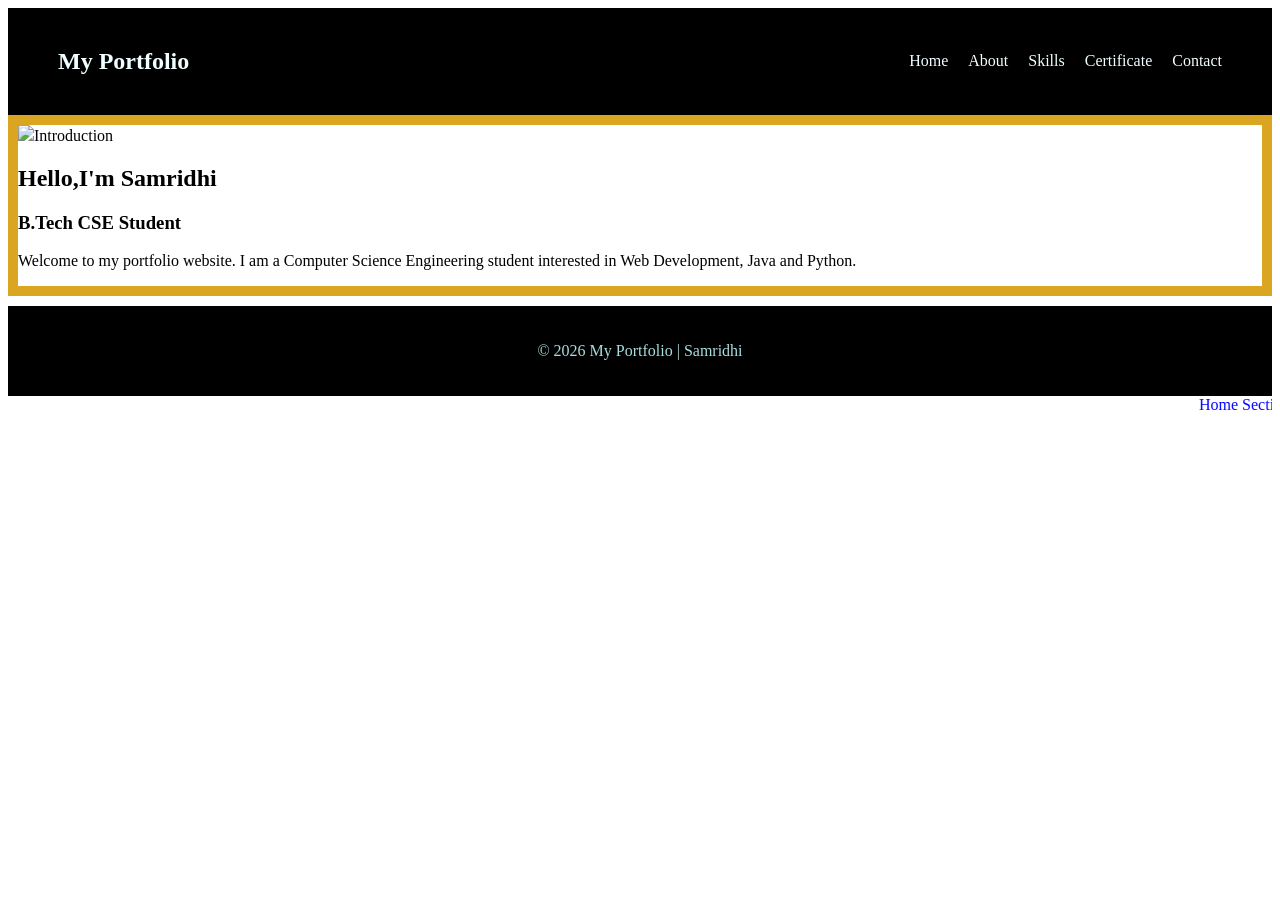
==== index.html @ 4972ee05 "Create personal portfolio website" ====
<!DOCTYPE html>
<html lang="en">
<head>
    <meta charset="UTF-8">
    <meta name="viewport" content="width=device-width, initial-scale=1.0">
    <title>My Portfolio</title>
    <link rel="stylesheet" href="style.css">
    <script src="main.js"></script>
    

</head>
<body>
    <nav class="navbar">
        
        <h1 class="logo">My Portfolio</h1>
       <ul class="nav-link">
        <li><a class ="nav-link" href="index.html">Home</a></li>
        <li><a class ="nav-link"  href="about.html">About</a></li>
        <li><a  class ="nav-link" href="skill.html">Skills</a></li>
        <li><a class ="nav-link" href="certificate.html">Certificate</a></li>
        <li><a class ="nav-link"  href="contact.html">Contact</a></li>
       </ul>
    </nav>

    <main>
        <section class="Home">
      <div class="Home-content">
        <img src="E:\Downloads\Telegram Desktop\photo_2026-09-14_11-40-12.jpg" width="1100px" 
    
        <h2>Introduction</h2>
        <h2>Hello,I'm Samridhi</h2>
        <h3>B.Tech CSE Student</h3>
        <p>
            Welcome to my portfolio website.
            I am a Computer Science Engineering student
            interested in Web Development, Java and Python.
        </p>
       </section>
      </div>
    </main>

    <footer class ="footer">
            <p>© 2026 My Portfolio | Samridhi</p>
    </footer>
    <marquee style="color: blue;">Home Section</marquee>
    
    
</body>
</html>
---- style.css ----
.logo{
    display: flex;
color: azure;
 text-align: center;
 margin-top: 20px;
}
.navbar{
    display: flex;
    justify-content: space-between;
    align-items: center;
    padding: 20px 50px;
    background-color:black

}

.nav-link{
    display: flex;
    gap:20px;
    list-style: none;
    text-decoration: aliceblue;
    color:azure;
}
.Home-content {
    border: 10px solid goldenrod ;

}
.About-me{
    margin: 20px;
    padding: 30px;
    border: 10px solid darkblue;
    border-radius: 20px;
    padding: 20px;
    background-color: bisque;


}
.About-me h2{
    font-family: Arial, Helvetica, sans-serif;
    font-style: italic;
}
table{
    border:  solid black;
    border-radius: 10px;
    border-collapse: collapse;
  column-span: "3";
  size: 10px;
  background-color: #52142d9c;
  margin: 10px;
  padding: 20px;
}
table th{
    border:  solid;
    border-collapse: collapse;
    text-align: justify;

    
}
table td{
    border: 1px black #add;
    border-radius: 10px;
    
}
.skills{
    margin:10px;
    padding: 20px;;
    border: 5px solid grey;
    border-radius: 10px;
    background-color: #52142d9c; 
  color: white;           
  font-family: sans-serif;

}
.skills{
    background-image: url("https://encrypted-tbn0.gstatic.com/images?q=tbn:ANd9GcSKd40wX9osulNAUf73jDGdTbplDtZlTqtCNY8N3xSkQA&s=10");

    background-size: cover;
    background-position: center;
    background-repeat: no-repeat;
    margin-bottom: 0;
}
.contact-form{
    display: flex;
    align-items: center;
    flex-direction: column;
    text-align: left;
}
.contact-content h1{
    display: flex;
    justify-content: center;
    margin-top: 0%;
}
.contact-description{
    display: flex;
    justify-content: center;

}
.contact{
    border: black solid;
    background-color: bisque;
}
.footer{
    display: flex;
    justify-content: center;
    align-items: center;
    padding: 20px 50px;
    background-color: black;
    color: #add;
    margin-top: 10px;

}
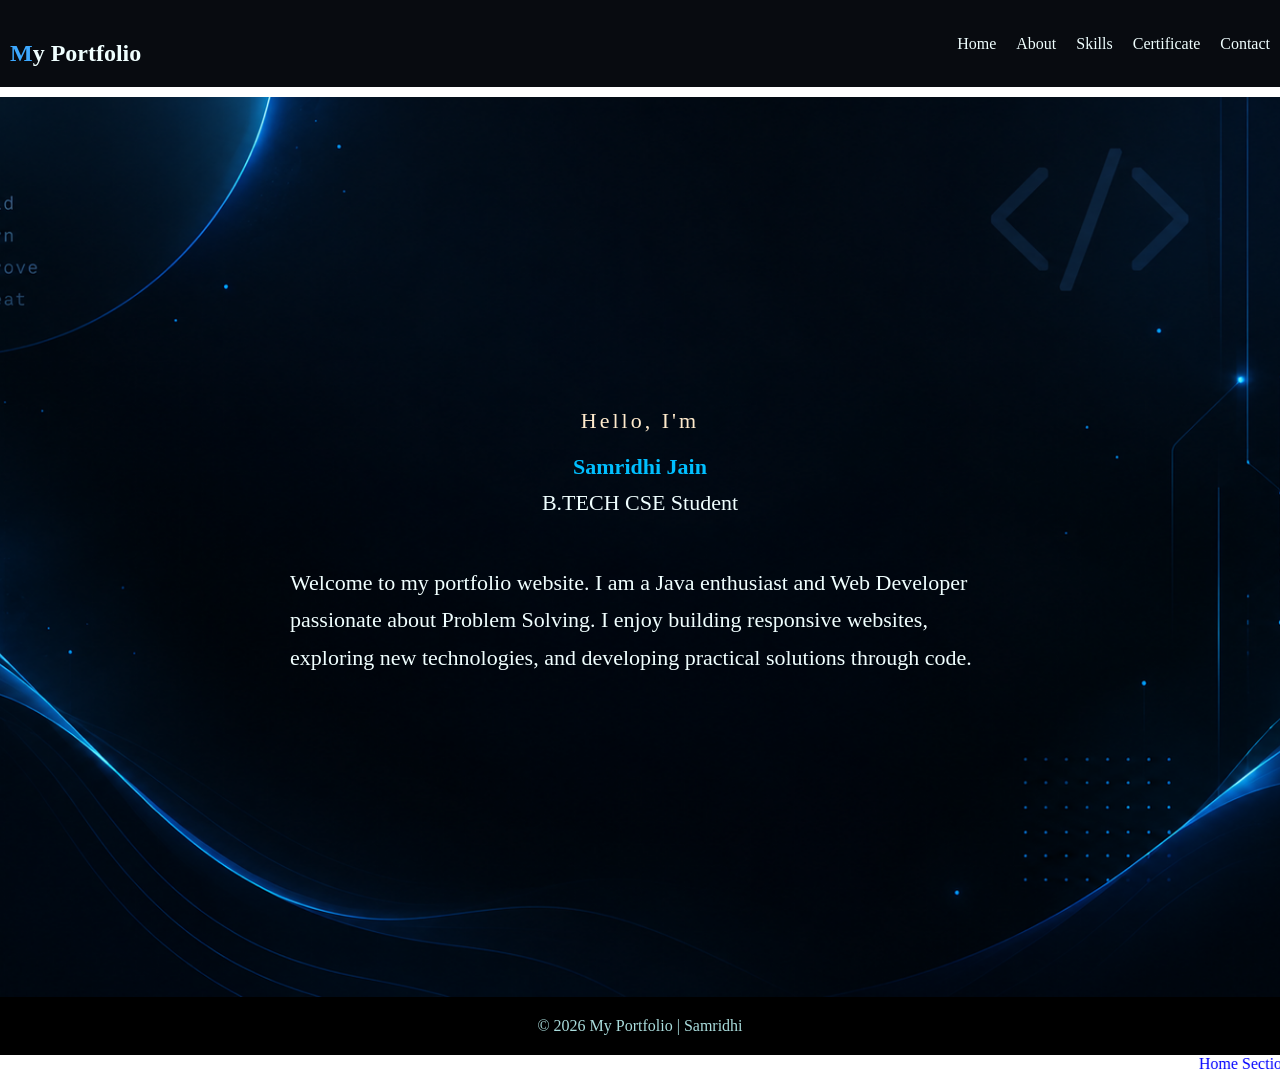
==== commit 69f4967f: "update portfolio design and content" ====
--- a/index.html
+++ b/index.html
@@ -13,6 +13,8 @@
     <nav class="navbar">
         
         <h1 class="logo">My Portfolio</h1>
+
+
        <ul class="nav-link">
         <li><a class ="nav-link" href="index.html">Home</a></li>
         <li><a class ="nav-link"  href="about.html">About</a></li>
@@ -25,20 +27,18 @@
     <main>
         <section class="Home">
       <div class="Home-content">
-        <img src="E:\Downloads\Telegram Desktop\photo_2026-09-14_11-40-12.jpg" width="1100px" 
-    
-        <h2>Introduction</h2>
-        <h2>Hello,I'm Samridhi</h2>
-        <h3>B.Tech CSE Student</h3>
-        <p>
+        <p class = "Intro">Hello, I'm</p>
+
+        <h1>Samridhi Jain</h1>
+        <p>B.TECH CSE Student</p>
+        <br>
+        <p class="description">
             Welcome to my portfolio website.
-            I am a Computer Science Engineering student
-            interested in Web Development, Java and Python.
+            I am a Java enthusiast and Web Developer passionate about Problem Solving.
+            I enjoy building responsive websites, exploring new technologies, and developing practical solutions through code.
         </p>
        </section>
       </div>
-    </main>
-
     <footer class ="footer">
             <p>© 2026 My Portfolio | Samridhi</p>
     </footer>
--- a/style.css
+++ b/style.css
@@ -1,17 +1,62 @@
-
+*{
+    margin:0;
+    padding:0;
+    box-sizing:border-box;
+}
+.Home{
+    background-image:url("image.png");
+    background-size:cover;
+    background-position:center;
+    background-repeat:no-repeat;
+    min-height:100vh;
+    padding:60px 7%;
+    margin-top: 10px;
+    display:flex;
+    align-items:center;
+    justify-content:center;
+    
+
+}
+.Home h1 {
+    display:flex;
+    justify-content:center;
+    font-size:22px;
+    margin:5px 0;
+    color:#00bfff;
+    transition:0.3s;
+}
+.List{
+    text-decoration:none;
+}
+.Home p{
+    display:flex;
+    justify-content:center;
+    font-size:22px;
+    margin:10px 0 20px;
+}
+.description{
+    display:flex;
+    justify-content:center;
+    font-size:22px;
+    line-height:1.7;
+    max-width: 700px;
+    margin:auto;
+}
 .logo{
-    display: flex;
-color: azure;
- text-align: center;
- margin-top: 20px;
+    color: azure;
+    margin-top: 20px;
+    font-weight:bold;
+}
+.logo::first-letter{
+    color:#3da9ff;
 }
 .navbar{
     display: flex;
     justify-content: space-between;
     align-items: center;
-    padding: 20px 50px;
-    background-color:black
-
+    padding: 20px 10px;
+    background-color: #080b10;
+    margin: auto;
 }
 
 .nav-link{
@@ -20,64 +65,265 @@
     list-style: none;
     text-decoration: aliceblue;
     color:azure;
-}
+    transition:0.3s;
+}
+
 .Home-content {
-    border: 10px solid goldenrod ;
-
-}
-.About-me{
-    margin: 20px;
-    padding: 30px;
-    border: 10px solid darkblue;
-    border-radius: 20px;
-    padding: 20px;
-    background-color: bisque;
-
-
-}
-.About-me h2{
-    font-family: Arial, Helvetica, sans-serif;
-    font-style: italic;
-}
-table{
-    border:  solid black;
-    border-radius: 10px;
-    border-collapse: collapse;
-  column-span: "3";
-  size: 10px;
-  background-color: #52142d9c;
-  margin: 10px;
-  padding: 20px;
-}
-table th{
-    border:  solid;
-    border-collapse: collapse;
-    text-align: justify;
-
-    
-}
-table td{
-    border: 1px black #add;
-    border-radius: 10px;
-    
-}
-.skills{
-    margin:10px;
-    padding: 20px;;
-    border: 5px solid grey;
-    border-radius: 10px;
-    background-color: #52142d9c; 
-  color: white;           
-  font-family: sans-serif;
-
-}
-.skills{
-    background-image: url("https://encrypted-tbn0.gstatic.com/images?q=tbn:ANd9GcSKd40wX9osulNAUf73jDGdTbplDtZlTqtCNY8N3xSkQA&s=10");
-
+    max-width: 800px;
+
+    color:azure;
+
+
+}
+.Intro{
+     color:blanchedalmond;
+    font-size:18px;
+    letter-spacing:3px;
+    margin-bottom:10px;
+    display: flex;
+    justify-content: center;
+
+}
+.About{
+    min-height: 100vh;
+    padding:80px 8%;
+
+    background-image:linear-gradient(rgba(5, 10, 20, 0.75), rgba(5, 10, 20, 0.75)), url("image2.png");
     background-size: cover;
     background-position: center;
     background-repeat: no-repeat;
-    margin-bottom: 0;
+    color:white;
+}
+.Text{
+    display:flex;
+    justify-content:center;
+    font-size:22px;
+    line-height:1.7;
+    max-width: 700px;
+    margin:auto;
+}
+
+.About-me{
+    max-width: 1000px;
+    margin: auto;
+}
+.About-me .intro{
+    color:#3da9ff;
+    font-size:16px;
+    letter-spacing:4px;
+    margin-bottom:10px;
+}
+.About-me > h1{
+    font-size: 50px;
+    margin-bottom: 30px;
+}
+.About-me h1::first-letter{
+    color:#3da9ff;
+
+}
+.About-me p{
+    max-width: 800px;
+    color: #d0d0d0;
+    font-size: 17px;
+    line-height: 1.8;
+    margin-bottom: 15px;
+
+}
+.about-info{
+    display: inline-block;
+    width: 47%;
+    min-height: 180px;
+    margin: 15px 1%;
+    padding:25px;
+    background: rgba(15, 25, 40, 0.85);
+    border: 1px solid rgba(61, 169, 255, 0.3);
+    border-radius: 15px;
+    vertical-align: top;
+    box-shadow: 0 0 20px rgba(61, 169, 255, 0.08);
+    transition: 0.3s;
+}
+
+.about-info h2{
+    color: #3da9ff;
+    font-size: 23px;
+    margin-bottom: 15px;
+}
+.about-info p{
+    color: #d0d0d0;
+    font-size: 16px;
+    line-height: 1.7;
+}
+.about-social{
+     margin-top: 30px;
+
+    padding: 30px;
+
+    text-align: center;
+
+    background: rgba(15, 25, 40, 0.85);
+
+    border: 1px solid rgba(61, 169, 255, 0.3);
+
+    border-radius: 15px;
+}
+.about-social p {
+    color: #aaa;
+    margin-bottom: 20px;
+}
+.about-social h2 {
+    color: white;
+
+    font-size: 28px;
+
+    margin-bottom: 10px;
+}
+@media (max-width: 500px) {
+
+    .about-content > h1 {
+        font-size: 35px;
+    }
+
+    .about-content > p {
+        font-size: 15px;
+    }
+
+    .about-info {
+        padding: 20px;
+    }
+
+    .about-info h2 {
+        font-size: 20px;
+    }
+}
+
+.skills{
+    
+  background-image: url("image 3.png");
+    background-size: cover;
+    background-position: center;
+    background-color: #0a0f1c;
+    background-repeat: no-repeat;
+    color:#d0d0d0
+    
+}
+.first{
+    font-family: 'Poppins', sans-serif;
+    color:#00bfff;
+    display: flex;
+    justify-content: center;
+
+    background: scroll;
+    padding: 30px;
+    border: 1px solid rgba(59, 130, 246, 0.25);
+    border-radius: 15px;
+    margin-bottom: 5px;
+
+    
+}
+.skills-content h1{
+    margin-left: 5%;
+
+}
+.skills-content h1::first-letter  {
+    color:#3da9ff;
+}
+.skills-content p{
+    width: 650px;
+    margin-left: 5%;
+    font-size: medium;
+    width:45%;
+    min-height: 170px;
+    background: rgba(17, 34, 64, 0.85);
+    margin-top: 0%;
+    margin:50px;
+    padding: 40px;
+    border: 1px dotted rgba(61, 169, 255, 0.08);
+    border-radius: 15px;
+    vertical-align: top;
+}
+.skills-content:hover{
+    transform: translateY(-7px);
+    border-color: #3b82f6;
+    box-shadow: 0 0 25px rgba(59, 130, 246, 0.35);
+}
+
+/* =========================
+   TECHNICAL SKILLS
+========================= */
+
+.Tech {
+    margin-top: 50px;
+}
+
+.Tech h2 {
+    color: #ffffff;
+    font-size: 30px;
+    margin-bottom: 25px;
+}
+
+
+/* Cards Container */
+
+.skills-container {
+    display: grid;
+
+    grid-template-columns: repeat(3, 1fr);
+
+    gap: 20px;
+
+    width: 100%;
+}
+
+
+/* Individual Skill Card */
+
+.skill-card {
+    background: rgba(17, 34, 64, 0.85);
+
+    border: 1px solid rgba(59, 130, 246, 0.35);
+
+    border-radius: 15px;
+
+    padding: 25px;
+
+    min-height: 180px;
+
+    transition: all 0.3s ease;
+
+    box-shadow: 0 5px 20px rgba(0, 0, 0, 0.25);
+}
+
+
+/* Card Heading */
+
+.skill-card h3 {
+    color: #60a5fa;
+
+    font-size: 21px;
+
+    margin-bottom: 15px;
+}
+
+
+/* Card Paragraph */
+
+.skill-card p {
+    color: #94a3b8;
+
+    font-size: 15px;
+
+    line-height: 1.7;
+}
+
+
+/* Hover Effect */
+
+.skill-card:hover {
+    transform: translateY(-7px);
+
+    border-color: #3b82f6;
+
+    box-shadow: 0 0 25px rgba(59, 130, 246, 0.25);
 }
 .contact-form{
     display: flex;
@@ -106,6 +352,85 @@
     padding: 20px 50px;
     background-color: black;
     color: #add;
+
+}
+.books{
+    display: flex;
+    justify-content: center;
+    align-items: center;
+    padding: 20px 50px;
+    color: #add;
     margin-top: 10px;
-
-}
+}
+table{
+    width: 45px;
+    min-height: 160px;
+    background: rgba(59, 121, 246, 0.384);
+    border: 1px solid rgba(61, 169, 255, 0.5);
+    border-radius: 15px;
+    margin: 50px;
+    padding: 60px;
+    border-collapse: collapse ;
+    box-shadow:0 0 25px rgba(59, 130, 246, 0.25);
+    margin-left: 10%;
+}
+.skilllevel h2{
+    margin: 30px;
+    padding: 40px;
+    background: rgba(59, 121, 246, 0.384);
+    border: 1px solid rgba(61, 169, 255, 0.5);
+    border-radius: 15px;
+     box-shadow:0 0 25px rgba(59, 130, 246, 0.25);
+    margin-left: 5%;
+    display: flex;
+    justify-content: center;
+}
+.skilllevel:hover{
+   
+    border-color: #00bfff;
+     box-shadow: 0 0 25px rgba(59, 130, 246, 0.25);
+     transform: translateY(-7px);
+
+}
+.currently-learning{
+    margin: 50px;
+    padding: 40px;
+    background: rgba(100, 61, 255, 0.4);
+    border: 2px dotted rgba(61, 197, 255, 0.5);
+    border-radius: 15px;
+    box-shadow: 0 0 25px rgba(61, 169, 255, 0.3);
+    margin-left: 3%;
+    margin-bottom: 0%;
+
+}
+table td{
+    padding:16px;
+    color: #dbeafe;
+    font-size: 16px;
+    border-bottom: 1px solid rgba(246, 59, 59, 0.2);
+
+}
+table tr:hover{
+    background: rgba(246, 59, 162, 0.12);
+    transition: 0.3s;
+}
+
+table tr:last-child td {
+    border-bottom: none;
+}
+table td:first-child {
+    color: #60a5fa;
+    font-weight: 600;
+}
+table td:nth-child(2) {
+    color: #94a3b8;
+}
+table th{
+ color: #ffffff;
+
+    font-size: 20px;
+
+    margin-top: 50px;
+
+    margin-bottom: 20px;
+}
